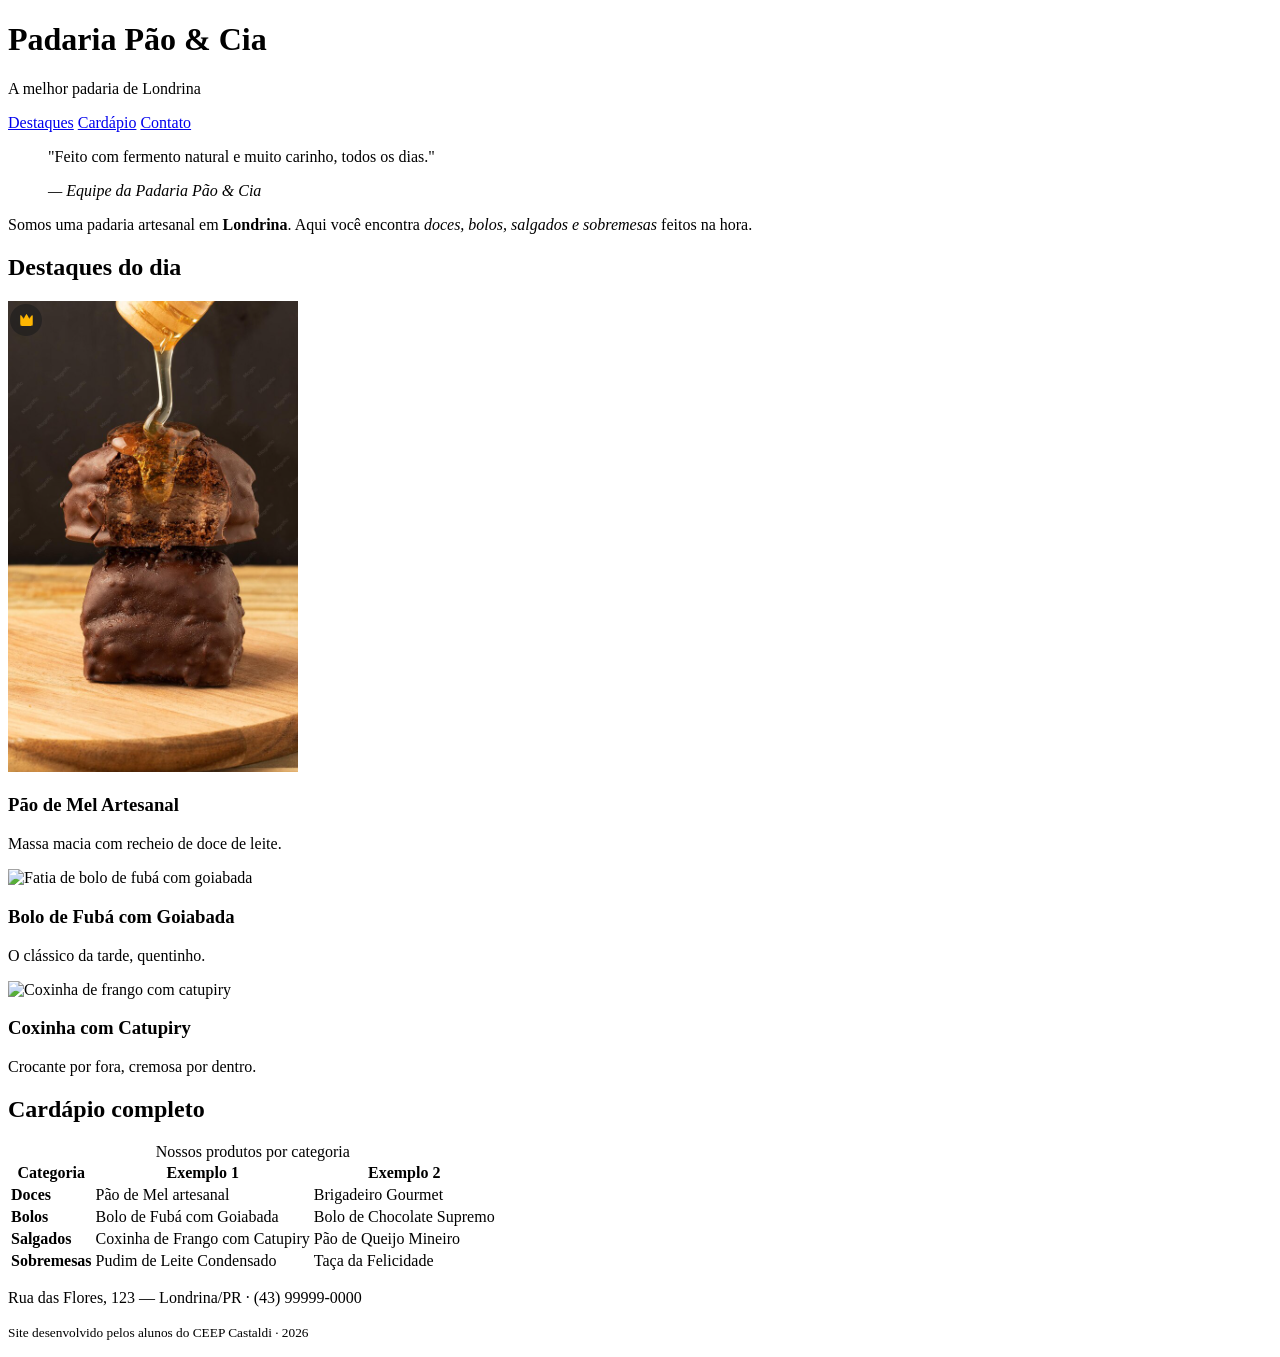
==== index.html @ 4d65afdd "ok" ====
<!DOCTYPE html>
<html lang="pt-BR">
<head>
    <meta charset="UTF-8">
    <meta name="viewport" content="width=device-width, initial-scale=1.0">
    <title>Padaria em Londrina</title>
    <link rel="stylesheet" href="style.css">
</head>
<body>

    <!-- CABEÇALHO: identidade + menu de navegação -->
    <header class="cabecalho">
        <h1>Padaria Pão &amp; Cia</h1>
        <p class="subtitulo">A melhor padaria de Londrina</p>
        <nav class="menu">
            <a href="#destaques">Destaques</a>
            <a href="#cardapio">Cardápio</a>
            <a href="#contato">Contato</a>
        </nav>
    </header>

    <main>

        <!-- APRESENTAÇÃO: tags de autoria (blockquote, cite, strong, em) -->
        <section class="intro">
            <blockquote>
                <p>"Feito com fermento natural e muito carinho, todos os dias."</p>
                <cite>— Equipe da Padaria Pão &amp; Cia</cite>
            </blockquote>
            <p>Somos uma padaria artesanal em <strong>Londrina</strong>. Aqui você encontra
               <em>doces, bolos, salgados e sobremesas</em> feitos na hora.</p>
        </section>

        <!-- DESTAQUES: cards em Flexbox -->
        <section id="destaques" class="destaques">
            <h2>Destaques do dia</h2>
            <div class="cards">
                <article class="card">
                    <!-- Troque a URL abaixo pelo caminho da sua foto: src="img/pao-de-mel.jpg" -->
                    <img src="Captura de tela_2026-08-06_09-27-14.png" alt="Pão de mel artesanal coberto com chocolate">
                    <h3>Pão de Mel Artesanal</h3>
                    <p>Massa macia com recheio de doce de leite.</p>
                </article>
                <article class="card">
                    <img src="https://placehold.co/300x200?text=Bolo+de+Fuba" alt="Fatia de bolo de fubá com goiabada">
                    <h3>Bolo de Fubá com Goiabada</h3>
                    <p>O clássico da tarde, quentinho.</p>
                </article>
                <article class="card">
                    <img src="https://placehold.co/300x200?text=Coxinha" alt="Coxinha de frango com catupiry">
                    <h3>Coxinha com Catupiry</h3>
                    <p>Crocante por fora, cremosa por dentro.</p>
                </article>
            </div>
        </section>

        <!-- CARDÁPIO: a tabela original, agora semântica e estilizada -->
        <section id="cardapio" class="cardapio">
            <h2>Cardápio completo</h2>
            <table class="tabela-cardapio">
                <caption>Nossos produtos por categoria</caption>
                <thead>
                    <tr>
                        <th scope="col">Categoria</th>
                        <th scope="col">Exemplo 1</th>
                        <th scope="col">Exemplo 2</th>
                    </tr>
                </thead>
                <tbody>
                    <tr>
                        <td><strong>Doces</strong></td>
                        <td>Pão de Mel artesanal</td>
                        <td>Brigadeiro Gourmet</td>
                    </tr>
                    <tr>
                        <td><strong>Bolos</strong></td>
                        <td>Bolo de Fubá com Goiabada</td>
                        <td>Bolo de Chocolate Supremo</td>
                    </tr>
                    <tr>
                        <td><strong>Salgados</strong></td>
                        <td>Coxinha de Frango com Catupiry</td>
                        <td>Pão de Queijo Mineiro</td>
                    </tr>
                    <tr>
                        <td><strong>Sobremesas</strong></td>
                        <td>Pudim de Leite Condensado</td>
                        <td>Taça da Felicidade</td>
                    </tr>
                </tbody>
            </table>
        </section>

    </main>

    <!-- RODAPÉ -->
    <footer id="contato" class="rodape">
        <p>Rua das Flores, 123 — Londrina/PR · (43) 99999-0000</p>
        <p><small>Site desenvolvido pelos alunos do CEEP Castaldi · 2026</small></p>
    </footer>

</body>
</html>
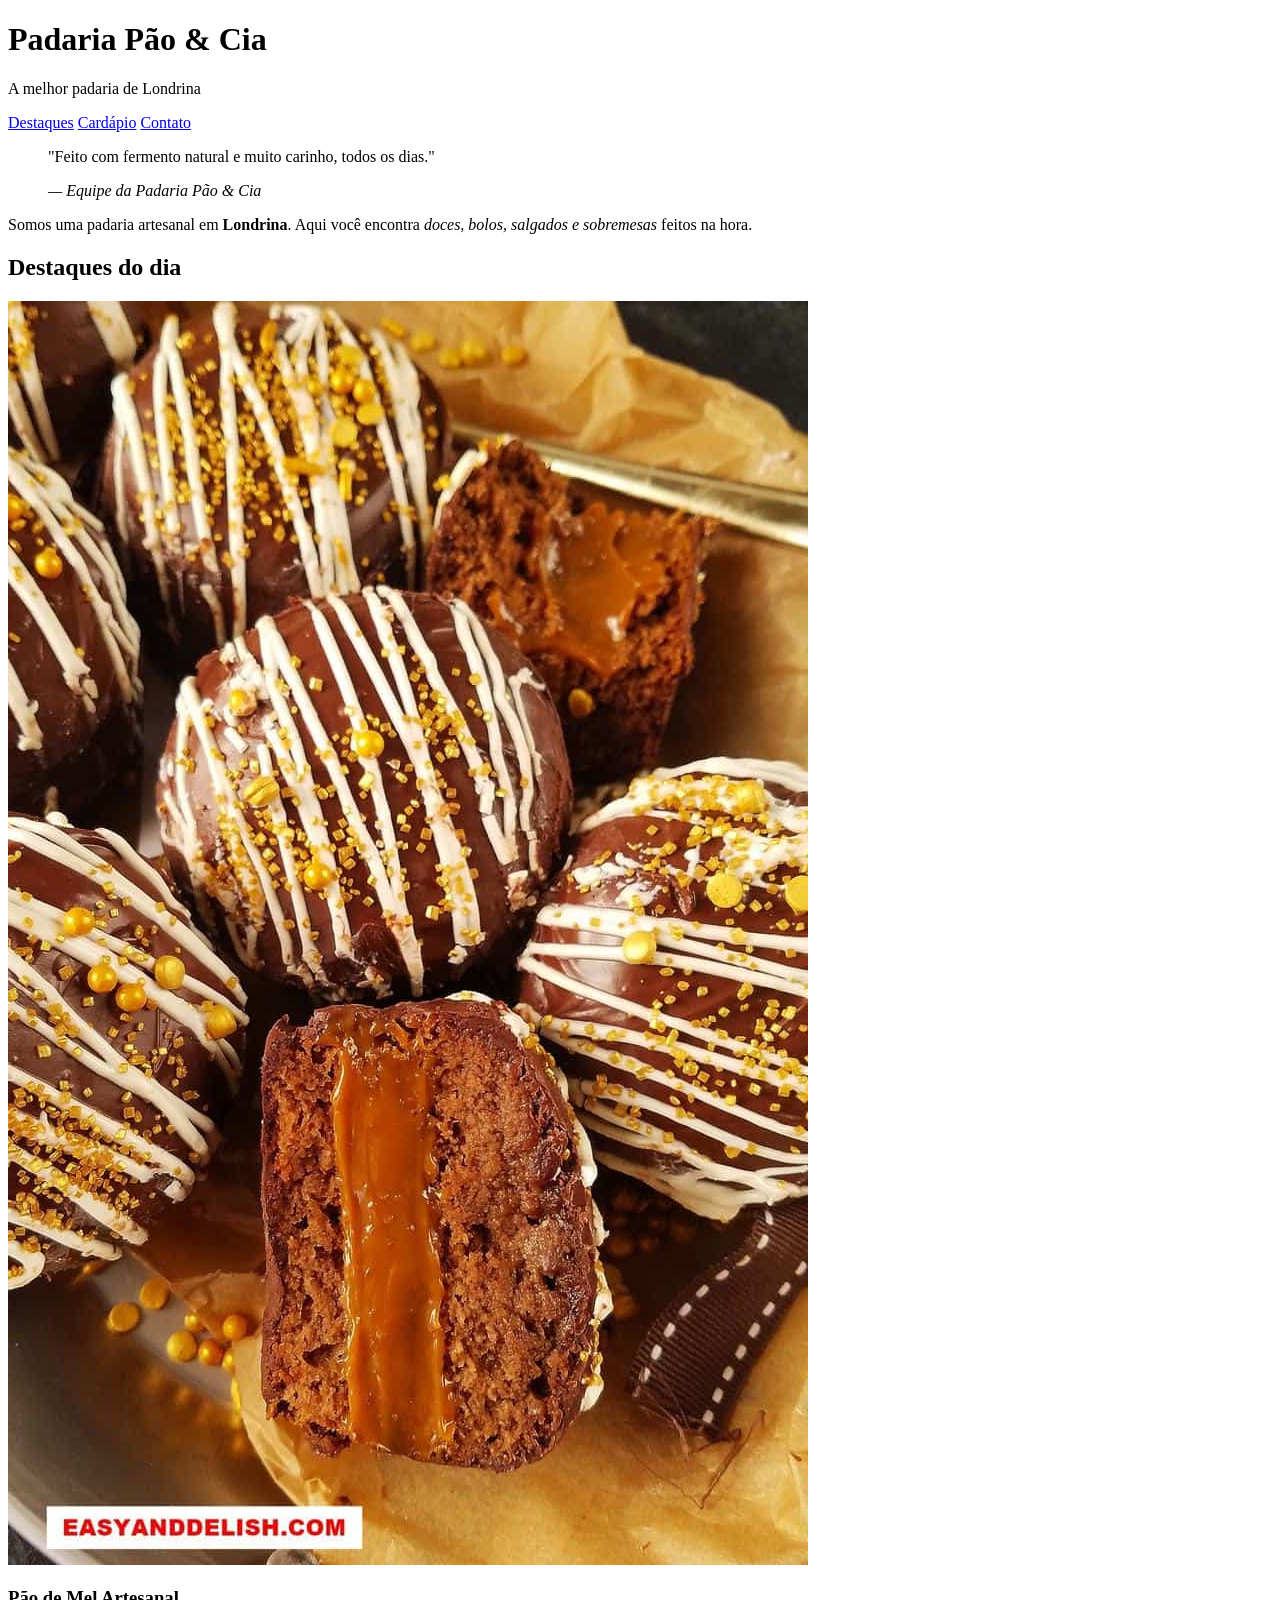
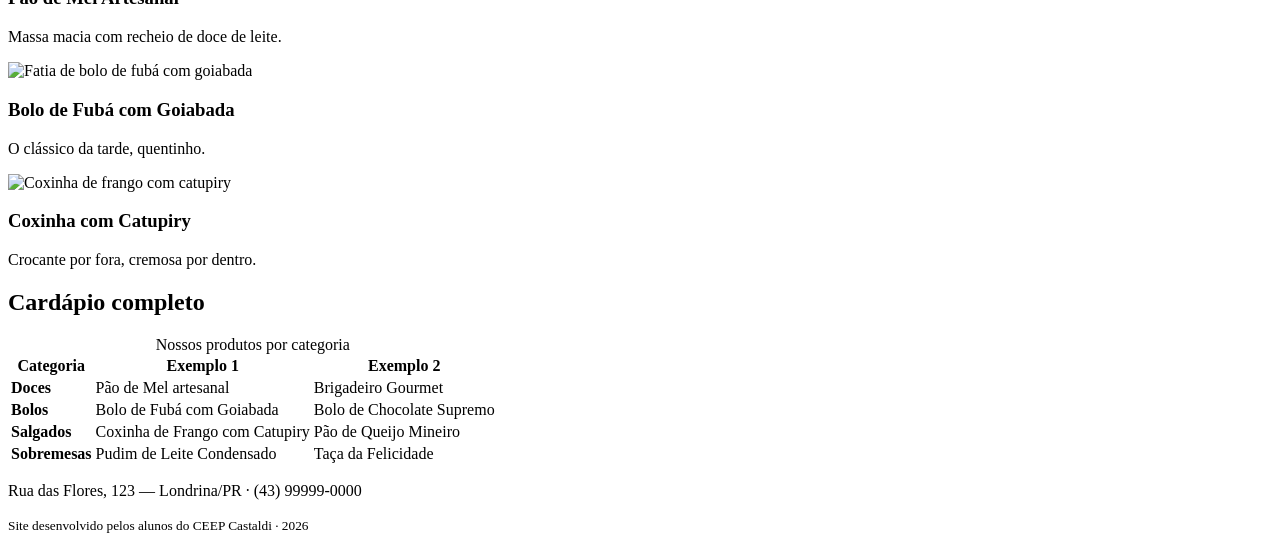
==== commit 99d65fbc: "ok" ====
--- a/index.html
+++ b/index.html
@@ -36,8 +36,9 @@
             <h2>Destaques do dia</h2>
             <div class="cards">
                 <article class="card">
-                    <!-- Troque a URL abaixo pelo caminho da sua foto: src="img/pao-de-mel.jpg" -->
-                    <img src="Captura de tela_2026-08-06_09-27-14.png" alt="Pão de mel artesanal coberto com chocolate">
+                    <!-- Troque a URL abaix
+                     o pelo caminho da sua foto: src="img/pao-de-mel.jpg" -->
+                    <img src="paodemel.png" alt="Pão de mel artesanal coberto com chocolate">
                     <h3>Pão de Mel Artesanal</h3>
                     <p>Massa macia com recheio de doce de leite.</p>
                 </article>
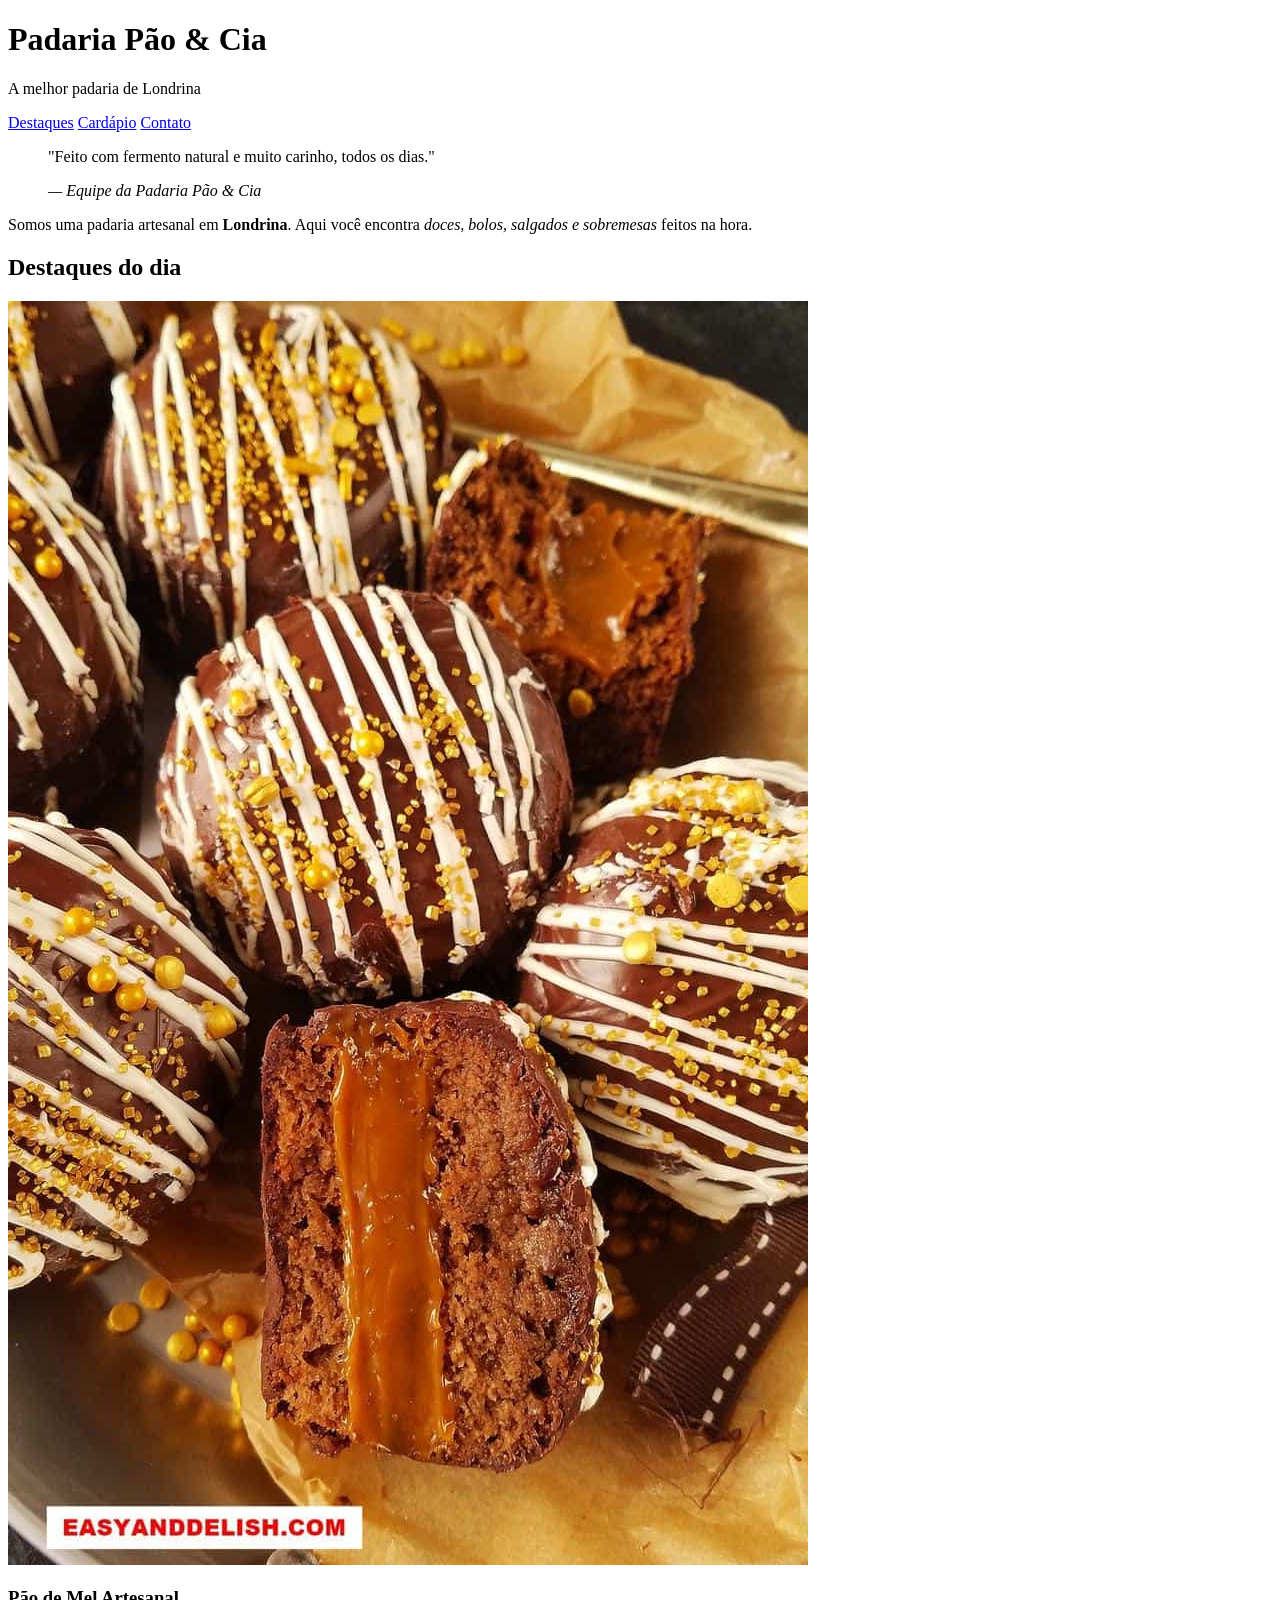
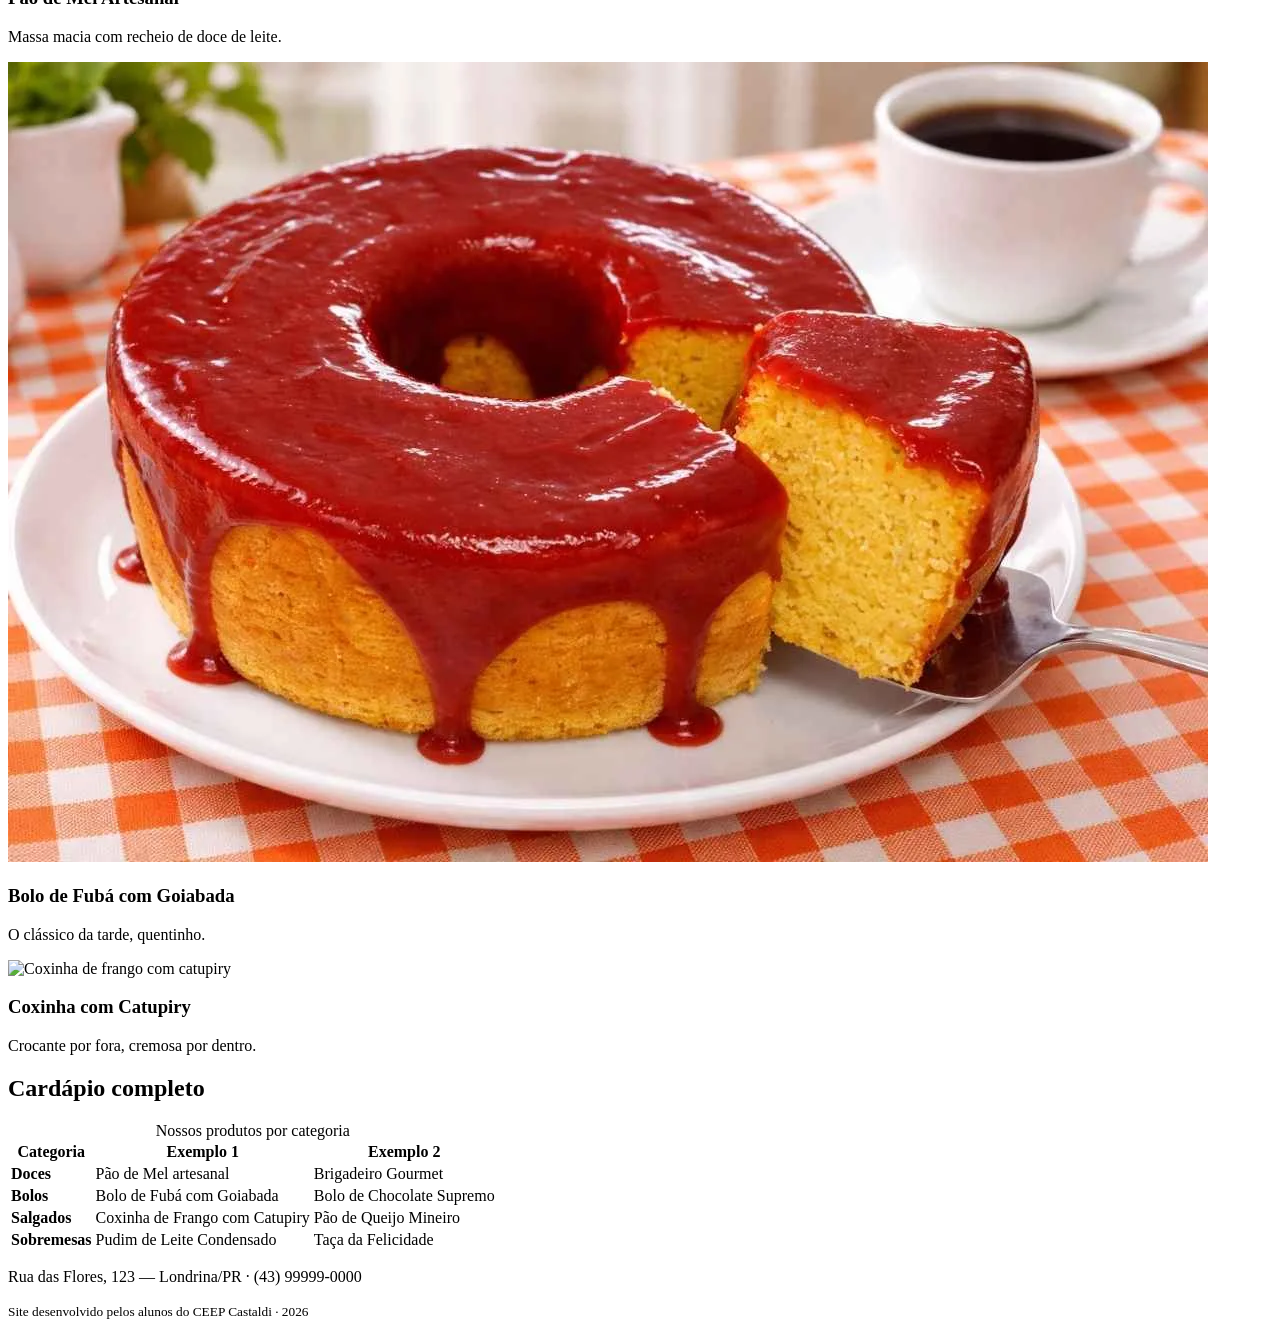
==== commit 102d0677: "ok" ====
--- a/index.html
+++ b/index.html
@@ -43,7 +43,7 @@
                     <p>Massa macia com recheio de doce de leite.</p>
                 </article>
                 <article class="card">
-                    <img src="https://placehold.co/300x200?text=Bolo+de+Fuba" alt="Fatia de bolo de fubá com goiabada">
+                    <img src="bolodefubacomgoiabada.png" alt="Fatia de bolo de fubá com goiabada">
                     <h3>Bolo de Fubá com Goiabada</h3>
                     <p>O clássico da tarde, quentinho.</p>
                 </article>
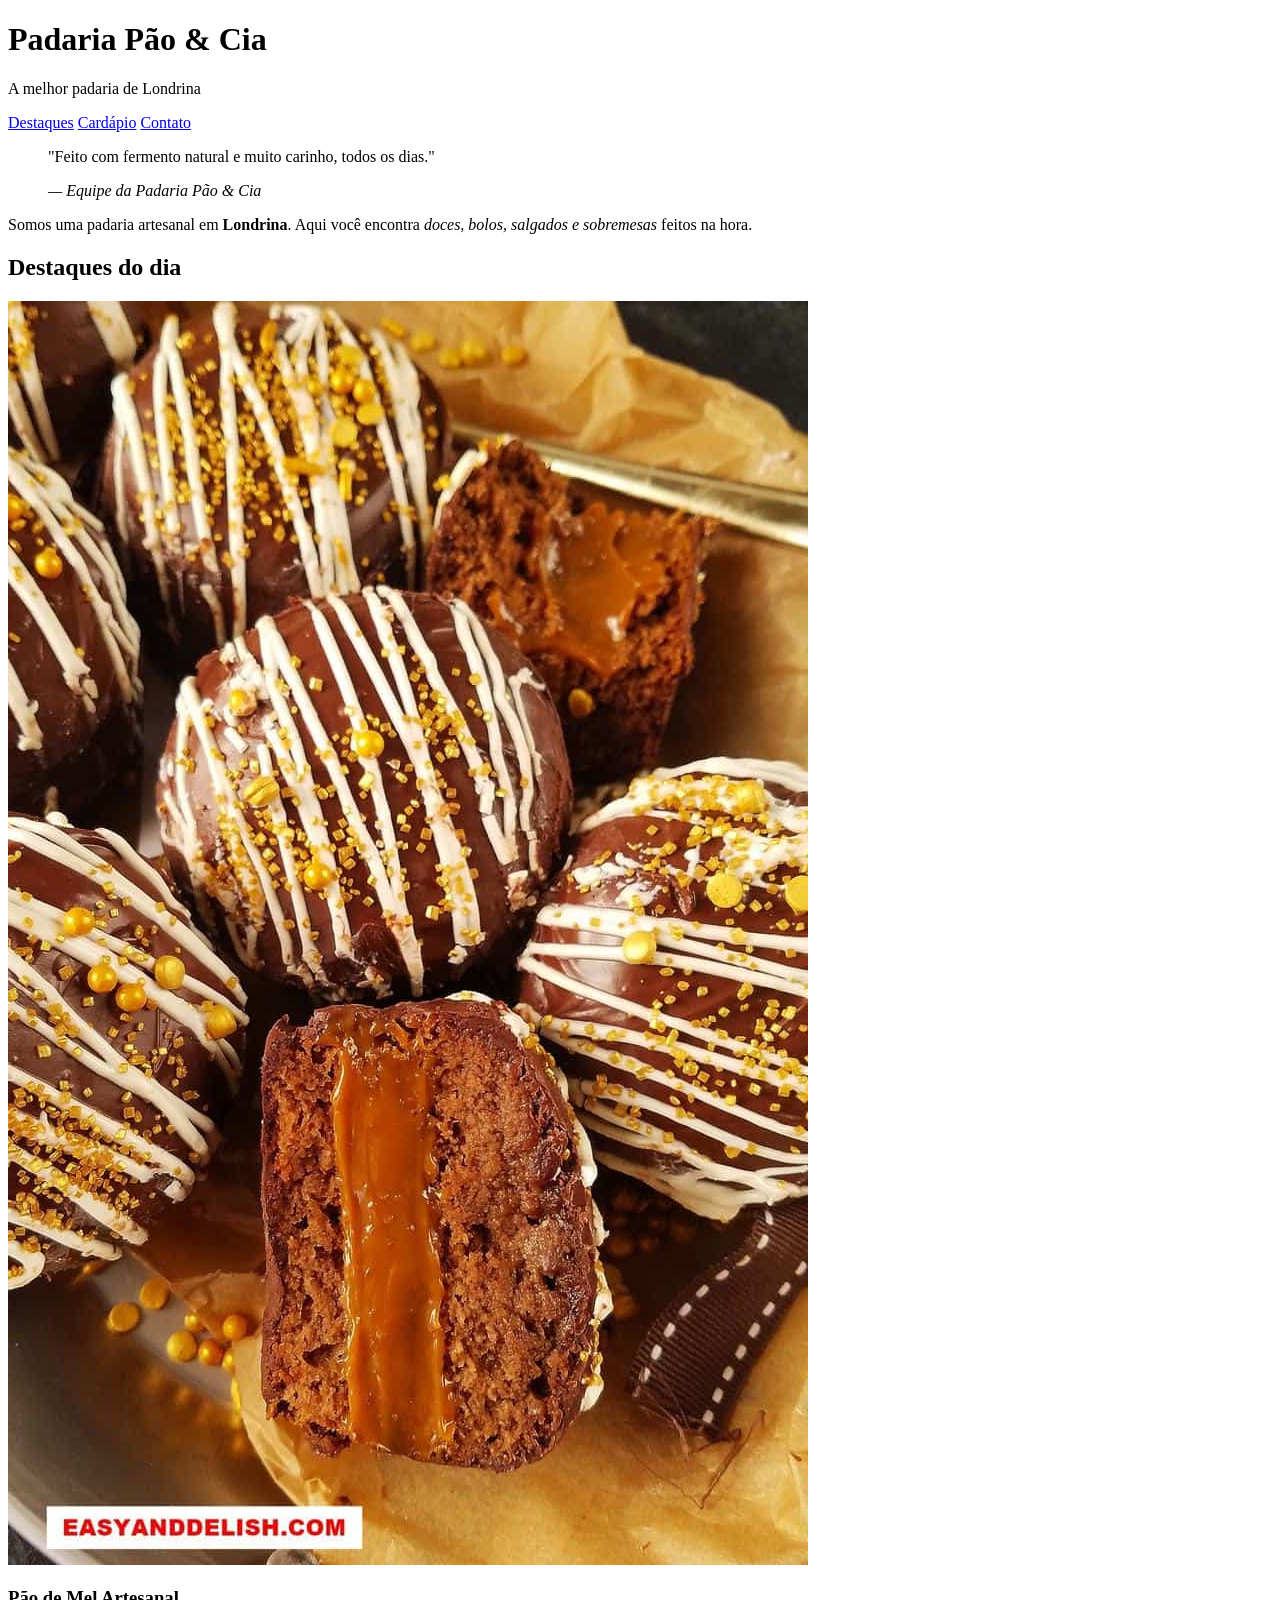
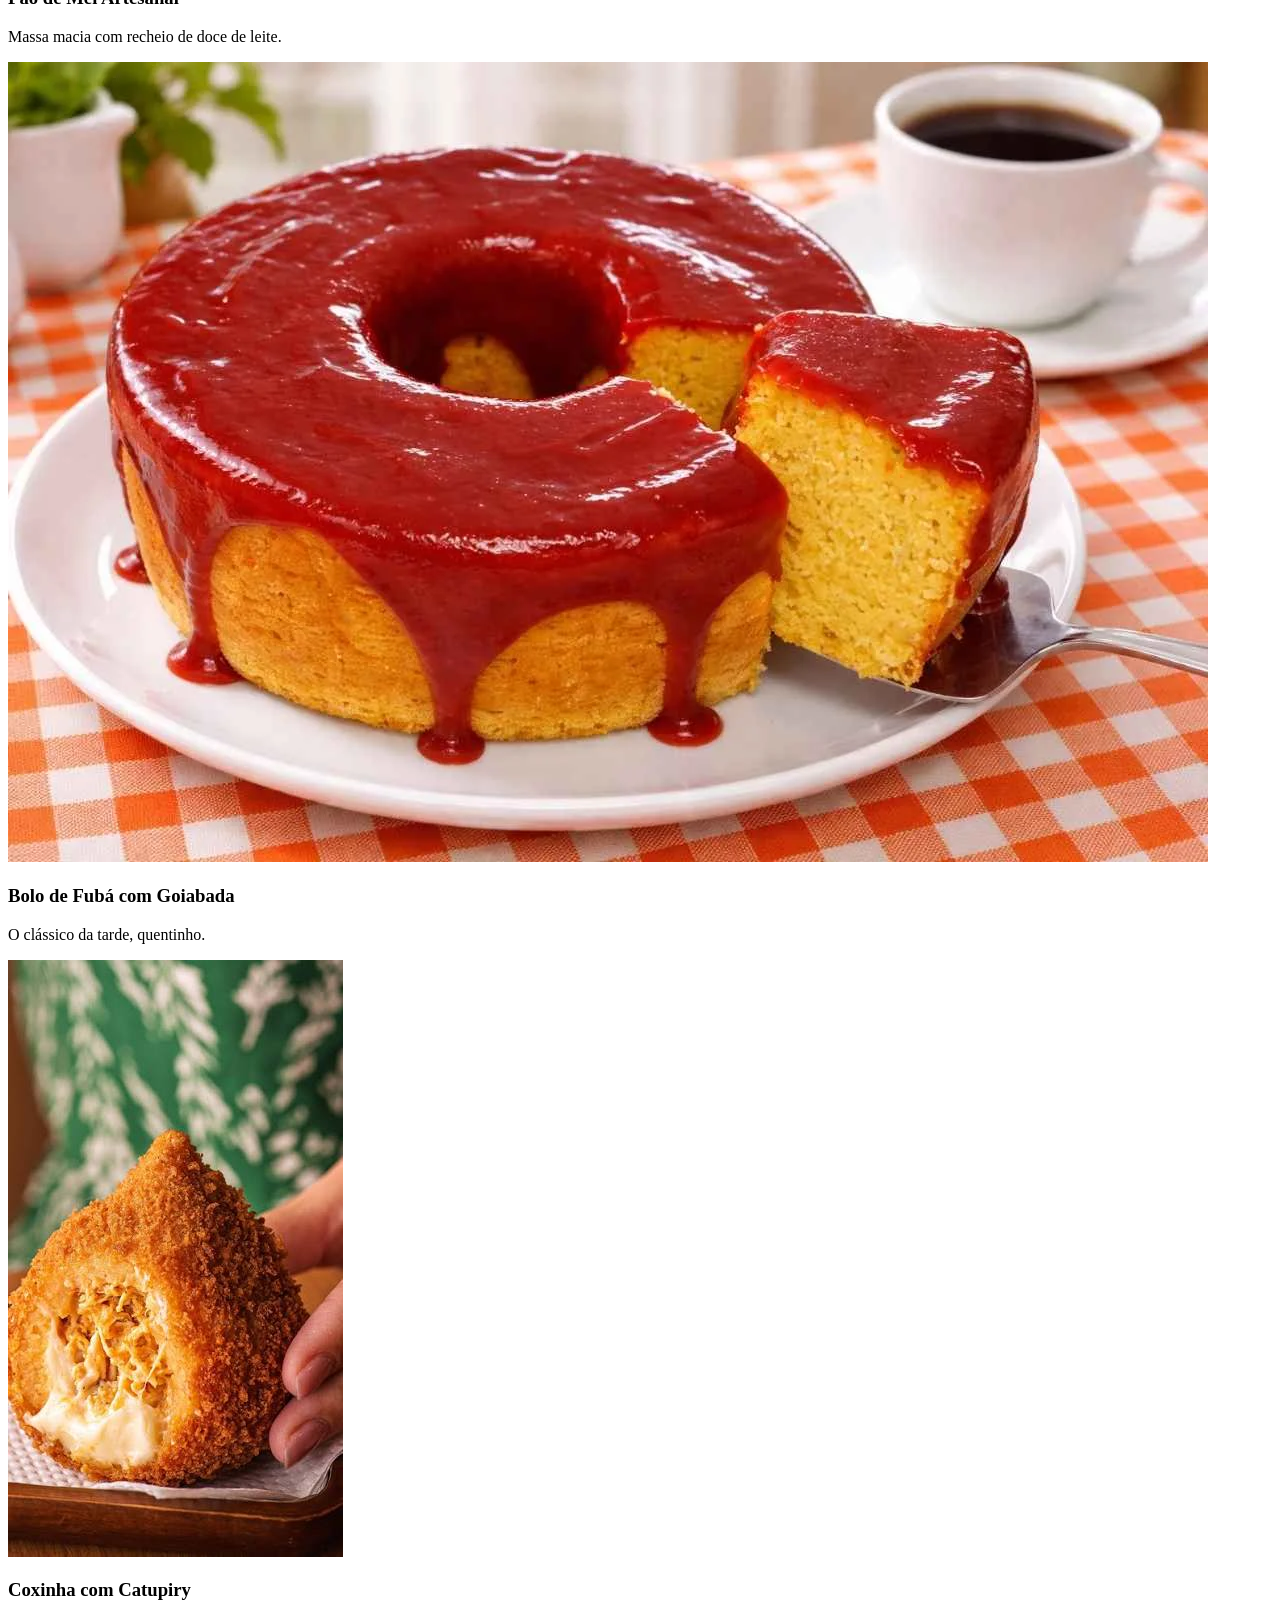
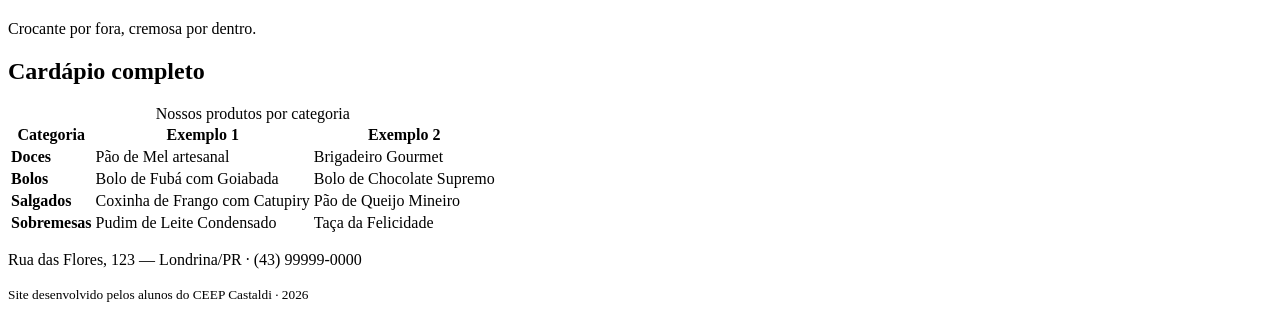
==== commit 3de475ae: "ok" ====
--- a/index.html
+++ b/index.html
@@ -48,7 +48,7 @@
                     <p>O clássico da tarde, quentinho.</p>
                 </article>
                 <article class="card">
-                    <img src="https://placehold.co/300x200?text=Coxinha" alt="Coxinha de frango com catupiry">
+                    <img src="coxinhacomcatupiry.png" alt="Coxinha de frango com catupiry">
                     <h3>Coxinha com Catupiry</h3>
                     <p>Crocante por fora, cremosa por dentro.</p>
                 </article>
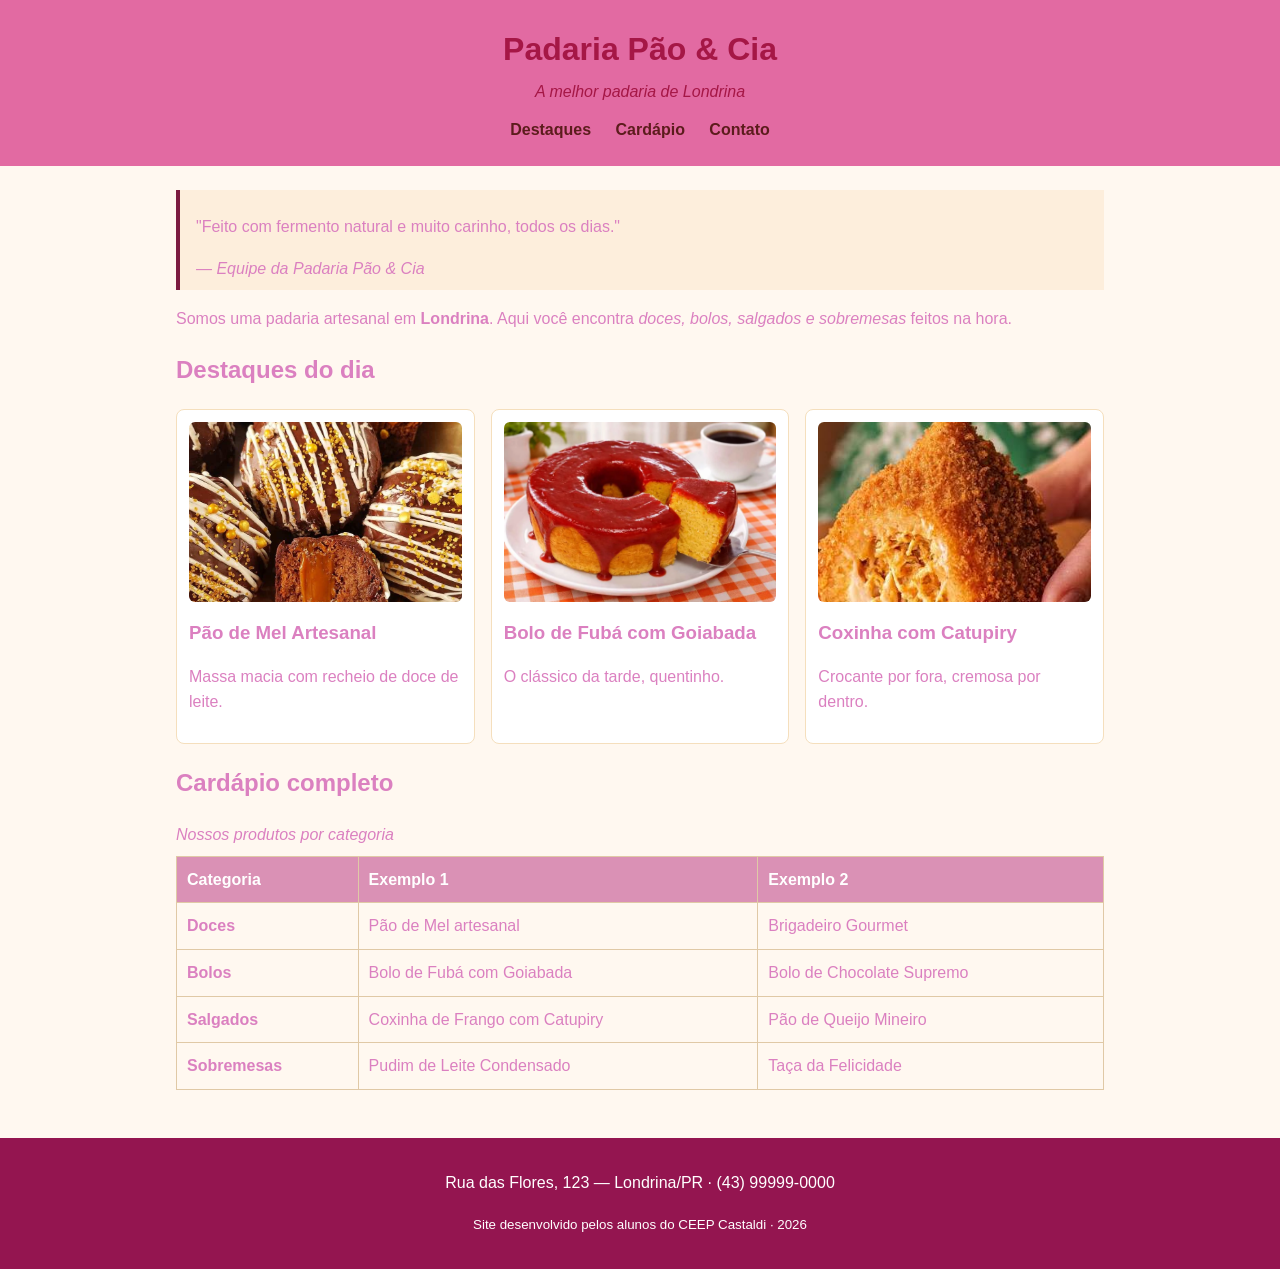
==== commit a5251327: "ok" ====
--- a/index.html
+++ b/index.html
@@ -14,7 +14,7 @@
         <p class="subtitulo">A melhor padaria de Londrina</p>
         <nav class="menu">
             <a href="#destaques">Destaques</a>
-            <a href="#cardapio">Cardápio</a>
+            <a href="cardapio.html">Cardápio</a>
             <a href="#contato">Contato</a>
         </nav>
     </header>
--- a/style.css
+++ b/style.css
@@ -0,0 +1,119 @@
+/* =========================================================
+   PADARIA PÃO & CIA — CSS do Encontro 1
+   Paleta com contraste aprovado no padrão WCAG AA
+   ========================================================= */
+
+/* box-sizing: a largura já inclui padding e borda (Box Model) */
+* {
+    box-sizing: border-box;
+}
+
+body {
+    font-family: Arial, Helvetica, sans-serif;
+    line-height: 1.6;
+    margin: 0;
+    color: #db80c0;             /* vermelho escuro () */
+    background-color: #FFF8F0;  /* creme (fundo) */
+}
+
+/* ===== Cabeçalho ===== */
+.cabecalho {
+    background-color: #e26aa2;  /* âmbar escuro — texto branco tem contraste AA */
+    color: #a51746;
+    text-align: center;
+    padding: 24px 16px;
+}
+
+.cabecalho h1 {
+    margin: 0;
+}
+
+.subtitulo {
+    margin: 4px 0 12px;
+    font-style: italic;
+}
+
+.menu a {
+    color: #5c1c1c;
+    text-decoration: none;
+    margin: 0 10px;
+    font-weight: bold;
+}
+
+.menu a:hover {
+    text-decoration: underline;
+}
+
+/* ===== Área central ===== */
+main {
+    max-width: 960px;
+    margin: 0 auto;    /* centraliza a página */
+    padding: 24px 16px;
+}
+
+blockquote {
+    border-left: 4px solid #7c1b40;
+    margin: 0 0 16px;
+    padding: 8px 16px;
+    background-color: #FDEEDC;
+}
+
+/* ===== Cards de destaque (Flexbox) ===== */
+.cards {
+    display: flex;         /* coloca os cards lado a lado */
+    flex-wrap: wrap;       /* quebra a linha em telas menores */
+    gap: 16px;             /* espaço entre os cards */
+}
+
+.card {
+    flex: 1 1 250px;       /* cresce, encolhe, largura base 250px */
+    border: 1px solid #f5dfbd;
+    border-radius: 8px;
+    padding: 12px;
+    background-color: #FFFFFF;
+}
+
+.card img {
+    width: 100%;
+    height: 180px;
+    object-fit: cover;     /* recorta a imagem sem deformar */
+    border-radius: 6px;
+}
+
+.card h3 {
+    margin: 8px 0 4px;
+}
+
+/* ===== Tabela do cardápio ===== */
+.tabela-cardapio {
+    width: 100%;
+    border-collapse: collapse;   /* junta as bordas das células */
+    margin-top: 8px;
+}
+
+.tabela-cardapio caption {
+    text-align: left;
+    font-style: italic;
+    margin-bottom: 8px;
+}
+
+.tabela-cardapio th,
+.tabela-cardapio td {
+    border: 1px solid #E0C9A6;
+    padding: 10px;
+    text-align: left;
+}
+
+.tabela-cardapio thead {
+    background-color: #da91b5;
+    color: #FFFFFF;
+}
+
+/* ===== Rodapé ===== */
+.rodape {
+    background-color: #941550;
+    color: #FFFFFF;
+    text-align: center;
+    padding: 16px;
+    margin-top: 24px;
+}
